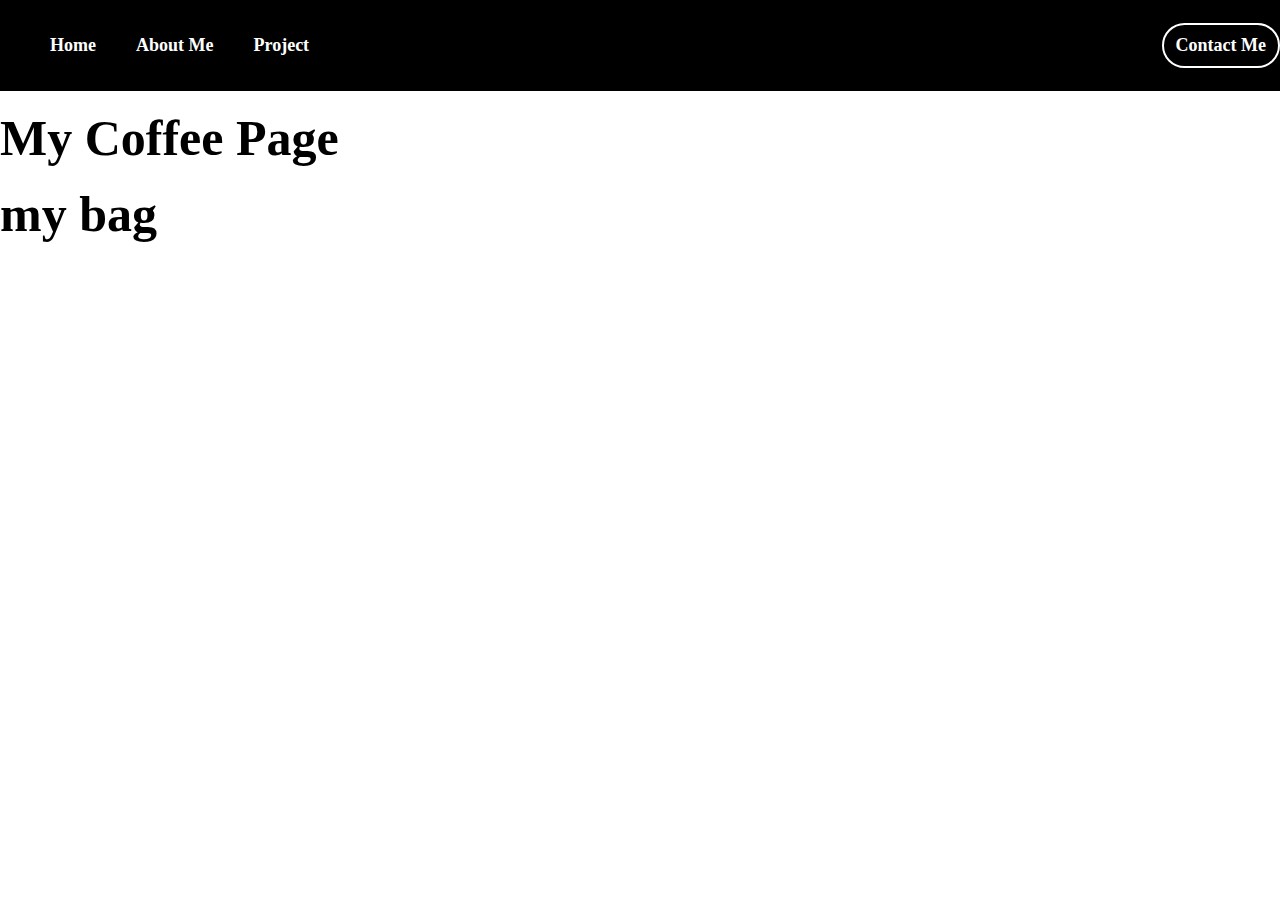
==== project.html @ 20f2db0c "Add local image" ====
<!DOCTYPE html>
<html lang="en">

<head>
  <meta charset="UTF-8">
  <meta name="viewport" content="width=device-width, initial-scale=1.0">
  <title>Document</title>
  <link rel="stylesheet" href="style.css" />
</head>

<body>
  <!-- navbar -->
  <div class="header">
    <div class="hero">
      <ul>
        <li><a href="./index.html">Home</a></li>
        <li><a href="./About.html">About Me</a></li>
        <li><a href="./project.html">Project</a></li>

      </ul>
    </div>
    <a href="./contact.html" class="contact">Contact Me</a>
  </div>

  <div class="project-c">
    <div class="project-Item">
    <img src="" alt="">
      <h3>My Coffee Page</h3>
    </div>
    
    <div class="project-Item">
      <img src="" alt="">
      <h3>my bag </h3>
    </div>

  
  </div>
---- style.css ----
* {
   margin: 0;
   padding: 0;
   box-sizing: border-box;
}

.header {
   background: black;
   display: flex;
   align-items: center;
   justify-content: space-between;
}

ul {
   padding: 30px;
   list-style: none;
   display: flex;
   justify-content: center;
   align-items: center;
}

ul li {
   display: inline;

}

a {
   text-decoration: none;
   color: white;
   font-size: 18px;
   font-weight: bold;
   padding: 10px 15px;
   border-radius: 30px;
   transition: all .5s ease-in-out;


}

ul li a:hover {
   color: bisque;
   text-decoration: underline;
   text-shadow: 0 0 25px bisque;
   transform: scale(1.1);
}

.contact {
   padding: 10px 12px;
   font-size: 18px;
   font-weight: bold;
   border: 2px solid;
   border-radius: 30px;
}

.contact:hover {
   color: bisque;
   text-shadow: 0 0 25px bisque;
   transform: scale(1.1);
}

.Mee {

   width: 100%;
padding: 5rem;
   display: grid;
   grid-template-columns: 1fr 1fr;
   gap: 7em;
}

.bass {
   display: flex;
   flex-direction: column;
   justify-content: center;

}

h3 {
   font-size: 50px;
}

h1 {
   font-size: 63px;
}

p {
   font-family: 'Times New Roman', Times, serif;
   font-size: 18px;
   margin: 25px 0 30px;
}

.img-box{
   width: 100%;
   display: flex;
   justify-content: center;
   align-items: center;
}

 img {
   border-radius: 50%;
   width: 100%;
}

 .btn-1{
    max-width: 800%;
   padding: 100px;
   border-radius: 10px;
   text-align: center; 
   
}

.btn-2 h3{
   color:steelblue; 
}
.content p{
   font-size: 24px;
   
}

h4 {
   font-size: 24px;
   text-align: center;
   text-transform: capitalize;
   margin-top: 10px;
 }

 .mind {
padding: 15px;
margin-left: 3rem;
border-radius: 8px;
max-width:300px;
box-shadow: 2px 2px  10px black;
border-radius: 10%;
 margin-bottom: 3rem; 

   
 }
  ol{
   padding: 10px;
   
  }

   li{
   font-size: 18px;
   padding: 5px;
   color: tomato;
   transition: all 0.3s ease-in;
   
  }
  li hover{
    color:black;
   text-shadow: 0 0 25px steelblue;
   transform: scale(1.1); 
  }
  button{
   padding: 10px 12px;
   font-size: 18px;
   font-weight: bold;
   border: 3px solid;
   border-radius: 30px;

  }
  button:hover{
   color:red;
   text-shadow: 0 0 25px rgb(152, 90, 13);
  }
  
  
  .contact-head{
   max-width: 600px;
   padding: 30px;
   margin: 40px auto;
   box-shadow: 0 0 10px rgb(0,0,0,0.1);
  }
.contact-bin{
   margin-bottom:20px
}
label{
   display: block;
   font-weight: bold;
   margin-bottom: 10px
}
input{
   width: 100px;
   border: 1px solid black;
   
}
.button-btn{
   background-color: #007bff;
   border: none;
   padding: 12px 20px;
   cursor: pointer;
   font-size: 16px;
}
.button-btn:hover{
   background-color: pink;
}
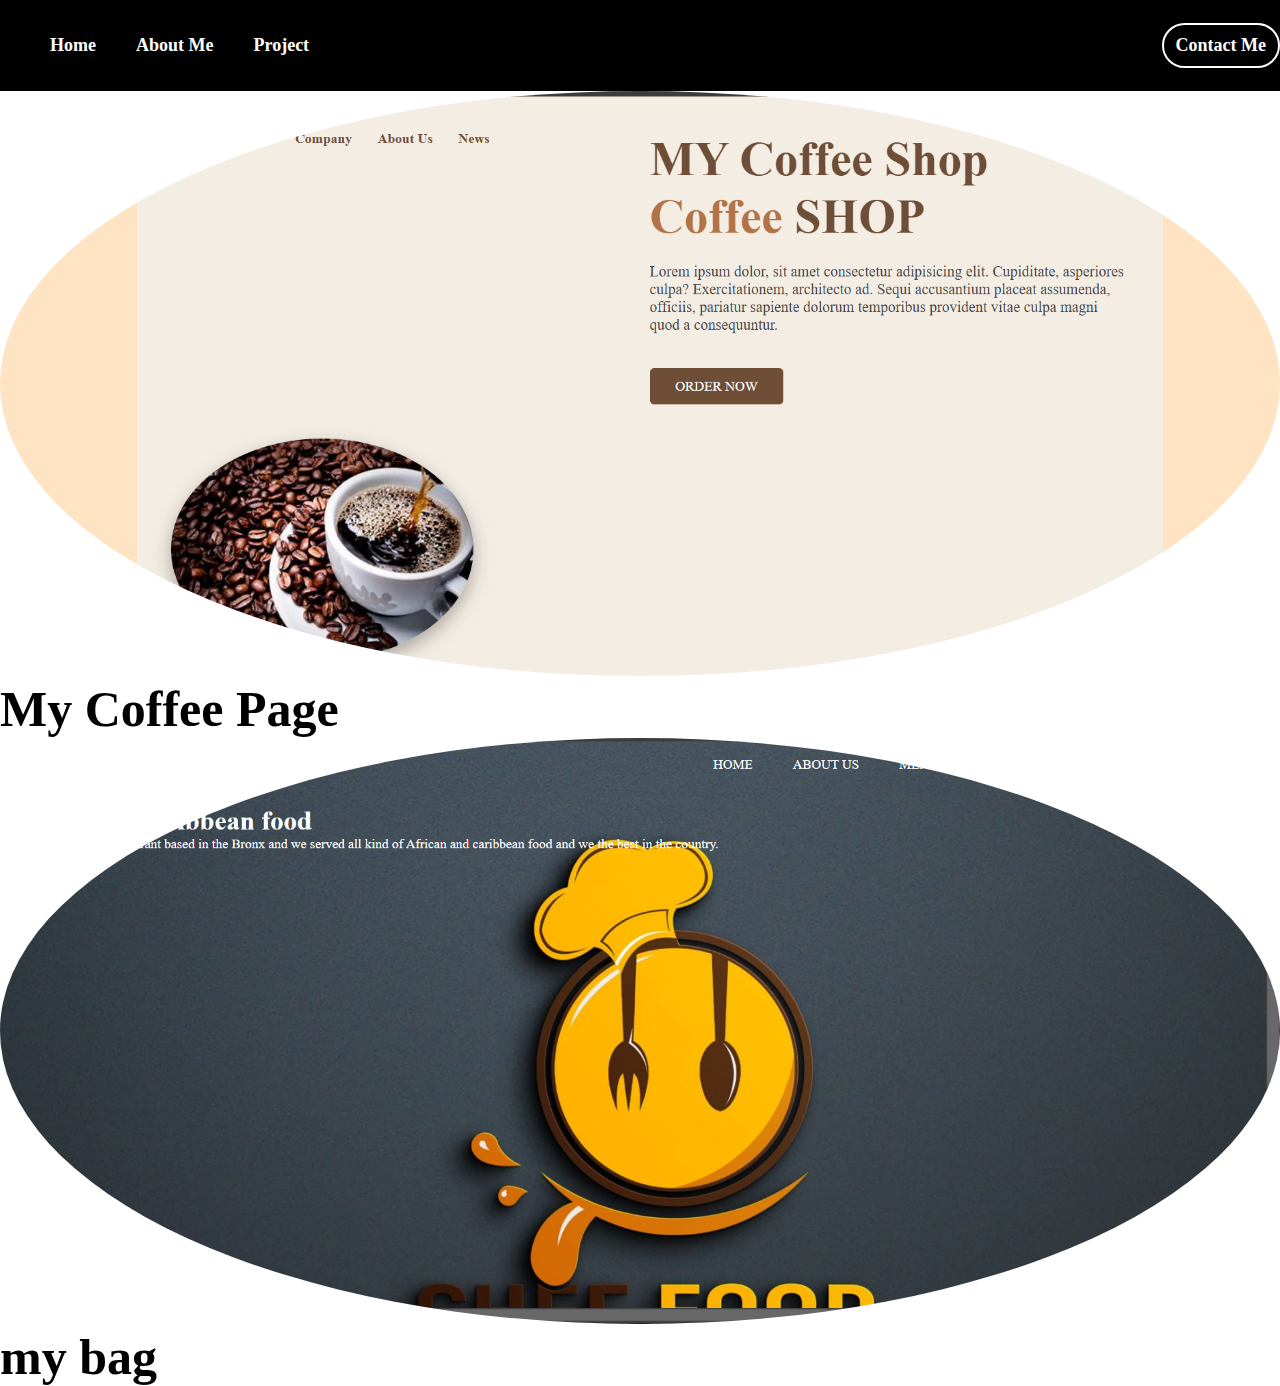
==== commit 189ab4ab: "added images" ====
--- a/project.html
+++ b/project.html
@@ -24,12 +24,12 @@
 
   <div class="project-c">
     <div class="project-Item">
-    <img src="" alt="">
+    <img src="./Screenshot (2).png" alt="">
       <h3>My Coffee Page</h3>
     </div>
     
     <div class="project-Item">
-      <img src="" alt="">
+      <img src="./Screenshot (1).png" alt="">
       <h3>my bag </h3>
     </div>
 
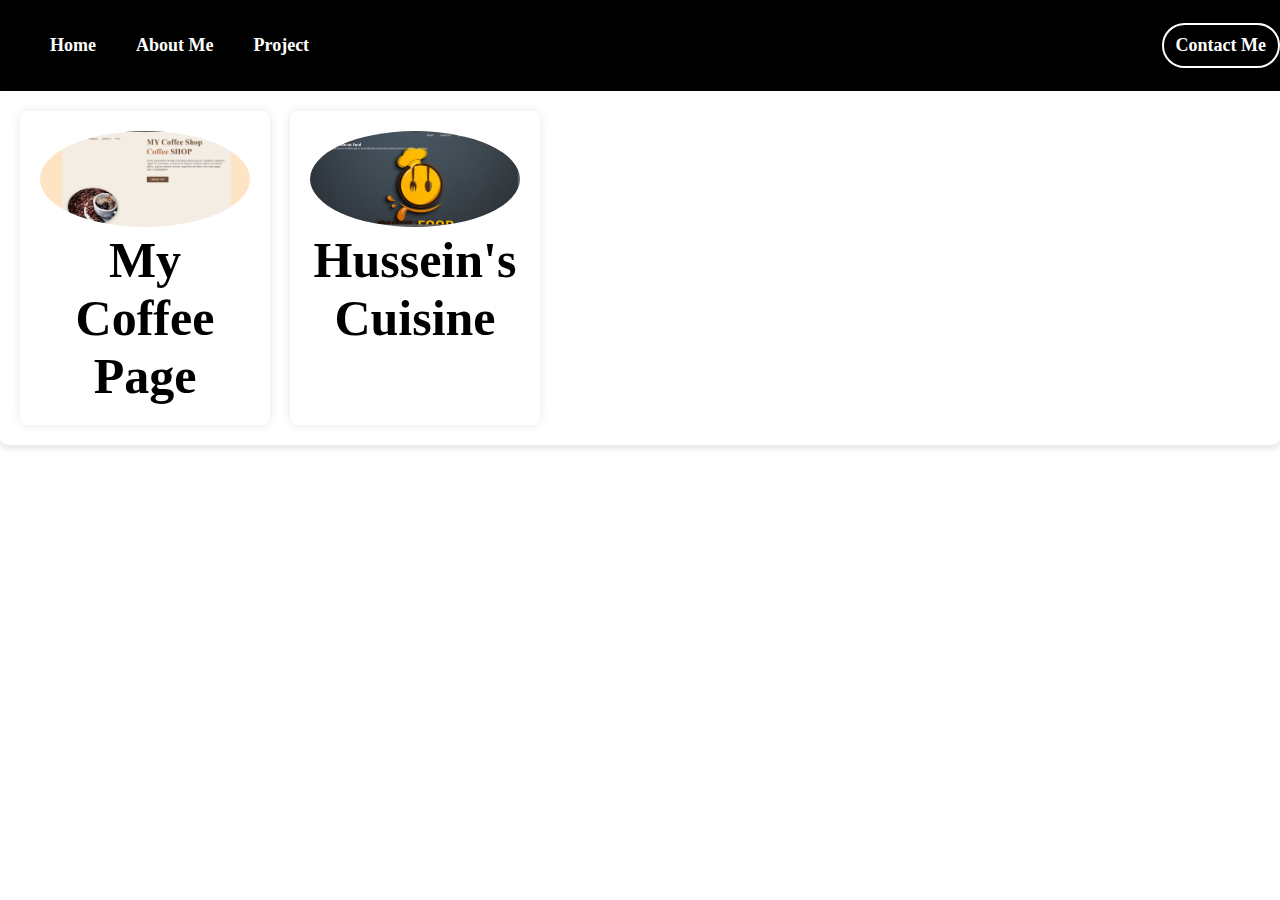
==== commit 218f3113: "changes" ====
--- a/project.html
+++ b/project.html
@@ -30,7 +30,7 @@
     
     <div class="project-Item">
       <img src="./Screenshot (1).png" alt="">
-      <h3>my bag </h3>
+      <h3> Hussein's Cuisine</h3>
     </div>
 
   
--- a/style.css
+++ b/style.css
@@ -162,8 +162,31 @@
    color:red;
    text-shadow: 0 0 25px rgb(152, 90, 13);
   }
+  .project-c{
+   display: flex;
+   gap: 20px;
+   padding: 20px;
+   background: white;
+  border-radius: 8px;
+   box-shadow: 0 4px 6px rgba(0, 0, 0, 0.1);
+}
+
+.project-Item {
+background: white;
+padding: 20px;
+ border-radius: 8px;
+ box-shadow: 0 0 10px rgba(0, 0, 0, 0.1);
+ width: 250px;
+ text-align: center;
   
-  
+}
+.img {
+   width: 150px;
+   height: 150px;
+   object-fit: cover;
+   border-radius: 50%;
+} 
+ 
   .contact-head{
    max-width: 600px;
    padding: 30px;
@@ -193,21 +216,4 @@
 .button-btn:hover{
    background-color: pink;
 }
-
-  
-
-
-  
-  
-   
- 
-   
-  
-
-
-
-
-
-
-
-
+ 